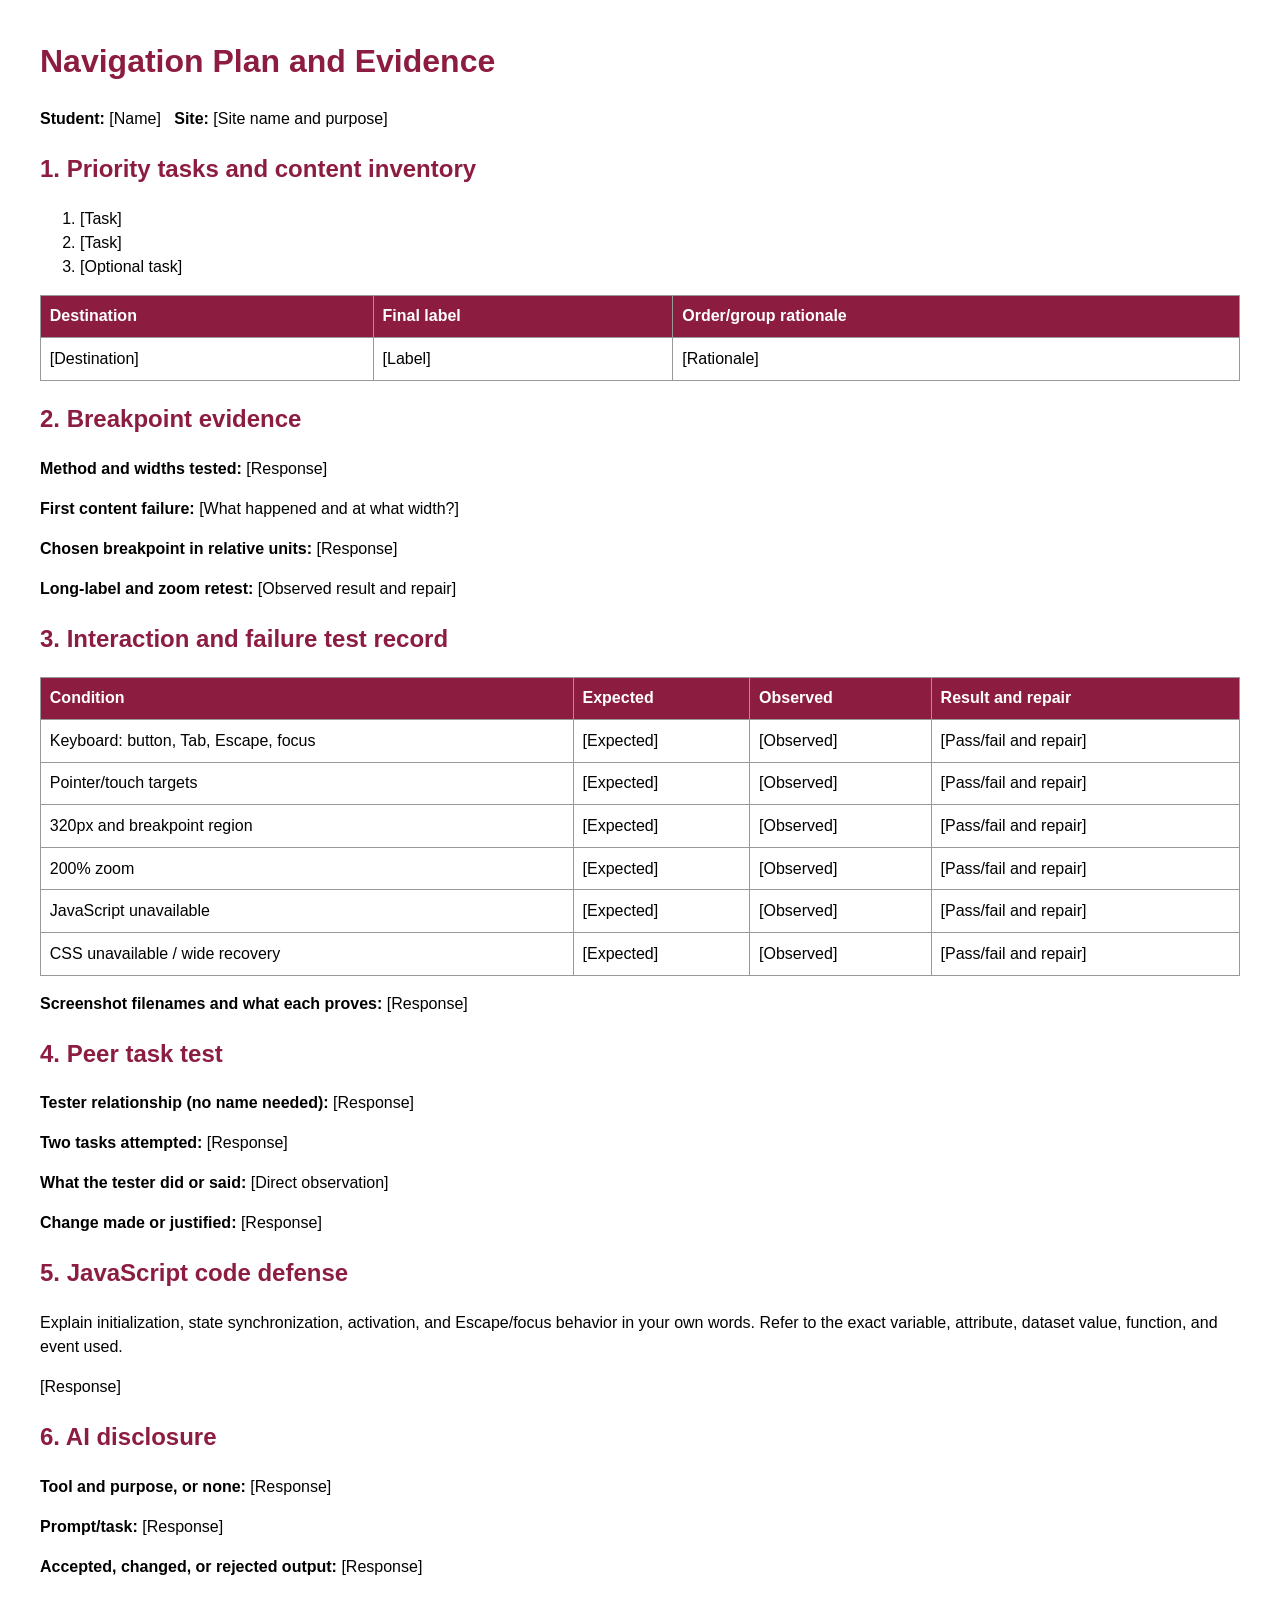
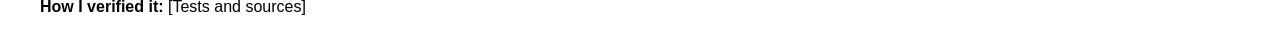
==== navigation-plan.html @ 4530fa88 "intial commit" ====
<!doctype html>
<html lang="en">
  <head>
    <meta charset="utf-8" />
    <title>Navigation Plan and Evidence</title>
    <style>
      body {
        max-width: 75rem;
        margin: auto;
        padding: 1rem;
        font:
          1rem/1.5 Arial,
          sans-serif;
      }
      h1,
      h2 {
        color: #8c1d40;
      }
      table {
        width: 100%;
        border-collapse: collapse;
      }
      th,
      td {
        border: 1px solid #999;
        padding: 0.55rem;
        text-align: left;
        vertical-align: top;
      }
      th {
        background: #8c1d40;
        color: #fff;
      }
    </style>
  </head>
  <body>
    <h1>Navigation Plan and Evidence</h1>
    <p>
      <strong>Student:</strong> [Name] &nbsp; <strong>Site:</strong> [Site name
      and purpose]
    </p>
    <h2>1. Priority tasks and content inventory</h2>
    <ol>
      <li>[Task]</li>
      <li>[Task]</li>
      <li>[Optional task]</li>
    </ol>
    <table>
      <tr>
        <th>Destination</th>
        <th>Final label</th>
        <th>Order/group rationale</th>
      </tr>
      <tr>
        <td>[Destination]</td>
        <td>[Label]</td>
        <td>[Rationale]</td>
      </tr>
    </table>
    <h2>2. Breakpoint evidence</h2>
    <p><strong>Method and widths tested:</strong> [Response]</p>
    <p>
      <strong>First content failure:</strong> [What happened and at what width?]
    </p>
    <p><strong>Chosen breakpoint in relative units:</strong> [Response]</p>
    <p>
      <strong>Long-label and zoom retest:</strong> [Observed result and repair]
    </p>
    <h2>3. Interaction and failure test record</h2>
    <table>
      <tr>
        <th>Condition</th>
        <th>Expected</th>
        <th>Observed</th>
        <th>Result and repair</th>
      </tr>
      <tr>
        <td>Keyboard: button, Tab, Escape, focus</td>
        <td>[Expected]</td>
        <td>[Observed]</td>
        <td>[Pass/fail and repair]</td>
      </tr>
      <tr>
        <td>Pointer/touch targets</td>
        <td>[Expected]</td>
        <td>[Observed]</td>
        <td>[Pass/fail and repair]</td>
      </tr>
      <tr>
        <td>320px and breakpoint region</td>
        <td>[Expected]</td>
        <td>[Observed]</td>
        <td>[Pass/fail and repair]</td>
      </tr>
      <tr>
        <td>200% zoom</td>
        <td>[Expected]</td>
        <td>[Observed]</td>
        <td>[Pass/fail and repair]</td>
      </tr>
      <tr>
        <td>JavaScript unavailable</td>
        <td>[Expected]</td>
        <td>[Observed]</td>
        <td>[Pass/fail and repair]</td>
      </tr>
      <tr>
        <td>CSS unavailable / wide recovery</td>
        <td>[Expected]</td>
        <td>[Observed]</td>
        <td>[Pass/fail and repair]</td>
      </tr>
    </table>
    <p>
      <strong>Screenshot filenames and what each proves:</strong> [Response]
    </p>
    <h2>4. Peer task test</h2>
    <p><strong>Tester relationship (no name needed):</strong> [Response]</p>
    <p><strong>Two tasks attempted:</strong> [Response]</p>
    <p><strong>What the tester did or said:</strong> [Direct observation]</p>
    <p><strong>Change made or justified:</strong> [Response]</p>
    <h2>5. JavaScript code defense</h2>
    <p>
      Explain initialization, state synchronization, activation, and
      Escape/focus behavior in your own words. Refer to the exact variable,
      attribute, dataset value, function, and event used.
    </p>
    <p>[Response]</p>
    <h2>6. AI disclosure</h2>
    <p><strong>Tool and purpose, or none:</strong> [Response]</p>
    <p><strong>Prompt/task:</strong> [Response]</p>
    <p><strong>Accepted, changed, or rejected output:</strong> [Response]</p>
    <p><strong>How I verified it:</strong> [Tests and sources]</p>
  </body>
</html>
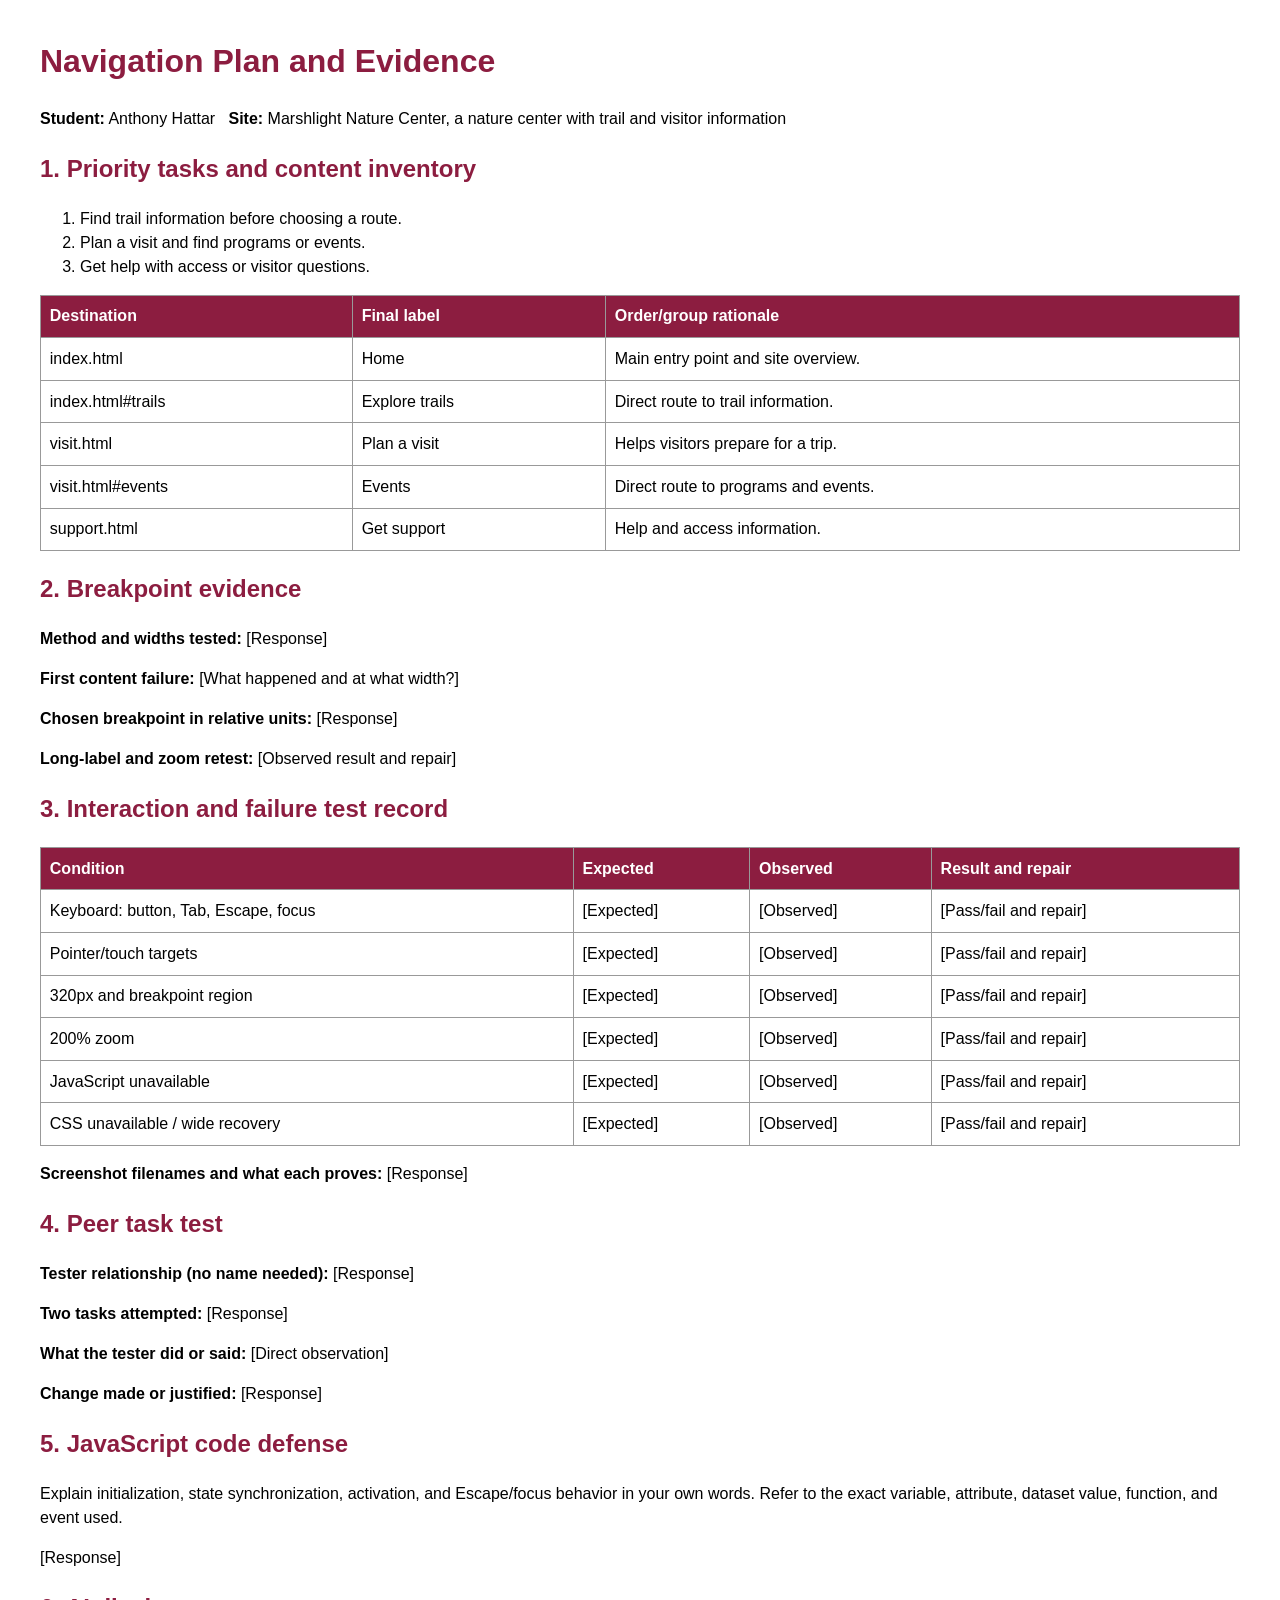
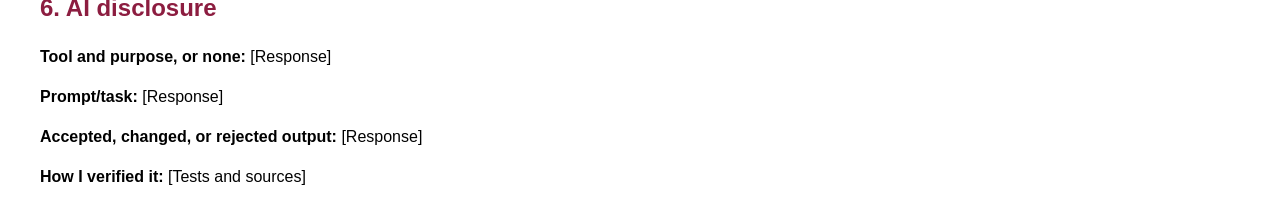
==== commit 6c668694: "nav plan update" ====
--- a/navigation-plan.html
+++ b/navigation-plan.html
@@ -36,14 +36,15 @@
   <body>
     <h1>Navigation Plan and Evidence</h1>
     <p>
-      <strong>Student:</strong> [Name] &nbsp; <strong>Site:</strong> [Site name
-      and purpose]
+      <strong>Student:</strong> Anthony Hattar &nbsp;
+      <strong>Site:</strong> Marshlight Nature Center, a nature center with
+      trail and visitor information
     </p>
     <h2>1. Priority tasks and content inventory</h2>
     <ol>
-      <li>[Task]</li>
-      <li>[Task]</li>
-      <li>[Optional task]</li>
+      <li>Find trail information before choosing a route.</li>
+      <li>Plan a visit and find programs or events.</li>
+      <li>Get help with access or visitor questions.</li>
     </ol>
     <table>
       <tr>
@@ -52,9 +53,29 @@
         <th>Order/group rationale</th>
       </tr>
       <tr>
-        <td>[Destination]</td>
-        <td>[Label]</td>
-        <td>[Rationale]</td>
+        <td>index.html</td>
+        <td>Home</td>
+        <td>Main entry point and site overview.</td>
+      </tr>
+      <tr>
+        <td>index.html#trails</td>
+        <td>Explore trails</td>
+        <td>Direct route to trail information.</td>
+      </tr>
+      <tr>
+        <td>visit.html</td>
+        <td>Plan a visit</td>
+        <td>Helps visitors prepare for a trip.</td>
+      </tr>
+      <tr>
+        <td>visit.html#events</td>
+        <td>Events</td>
+        <td>Direct route to programs and events.</td>
+      </tr>
+      <tr>
+        <td>support.html</td>
+        <td>Get support</td>
+        <td>Help and access information.</td>
       </tr>
     </table>
     <h2>2. Breakpoint evidence</h2>
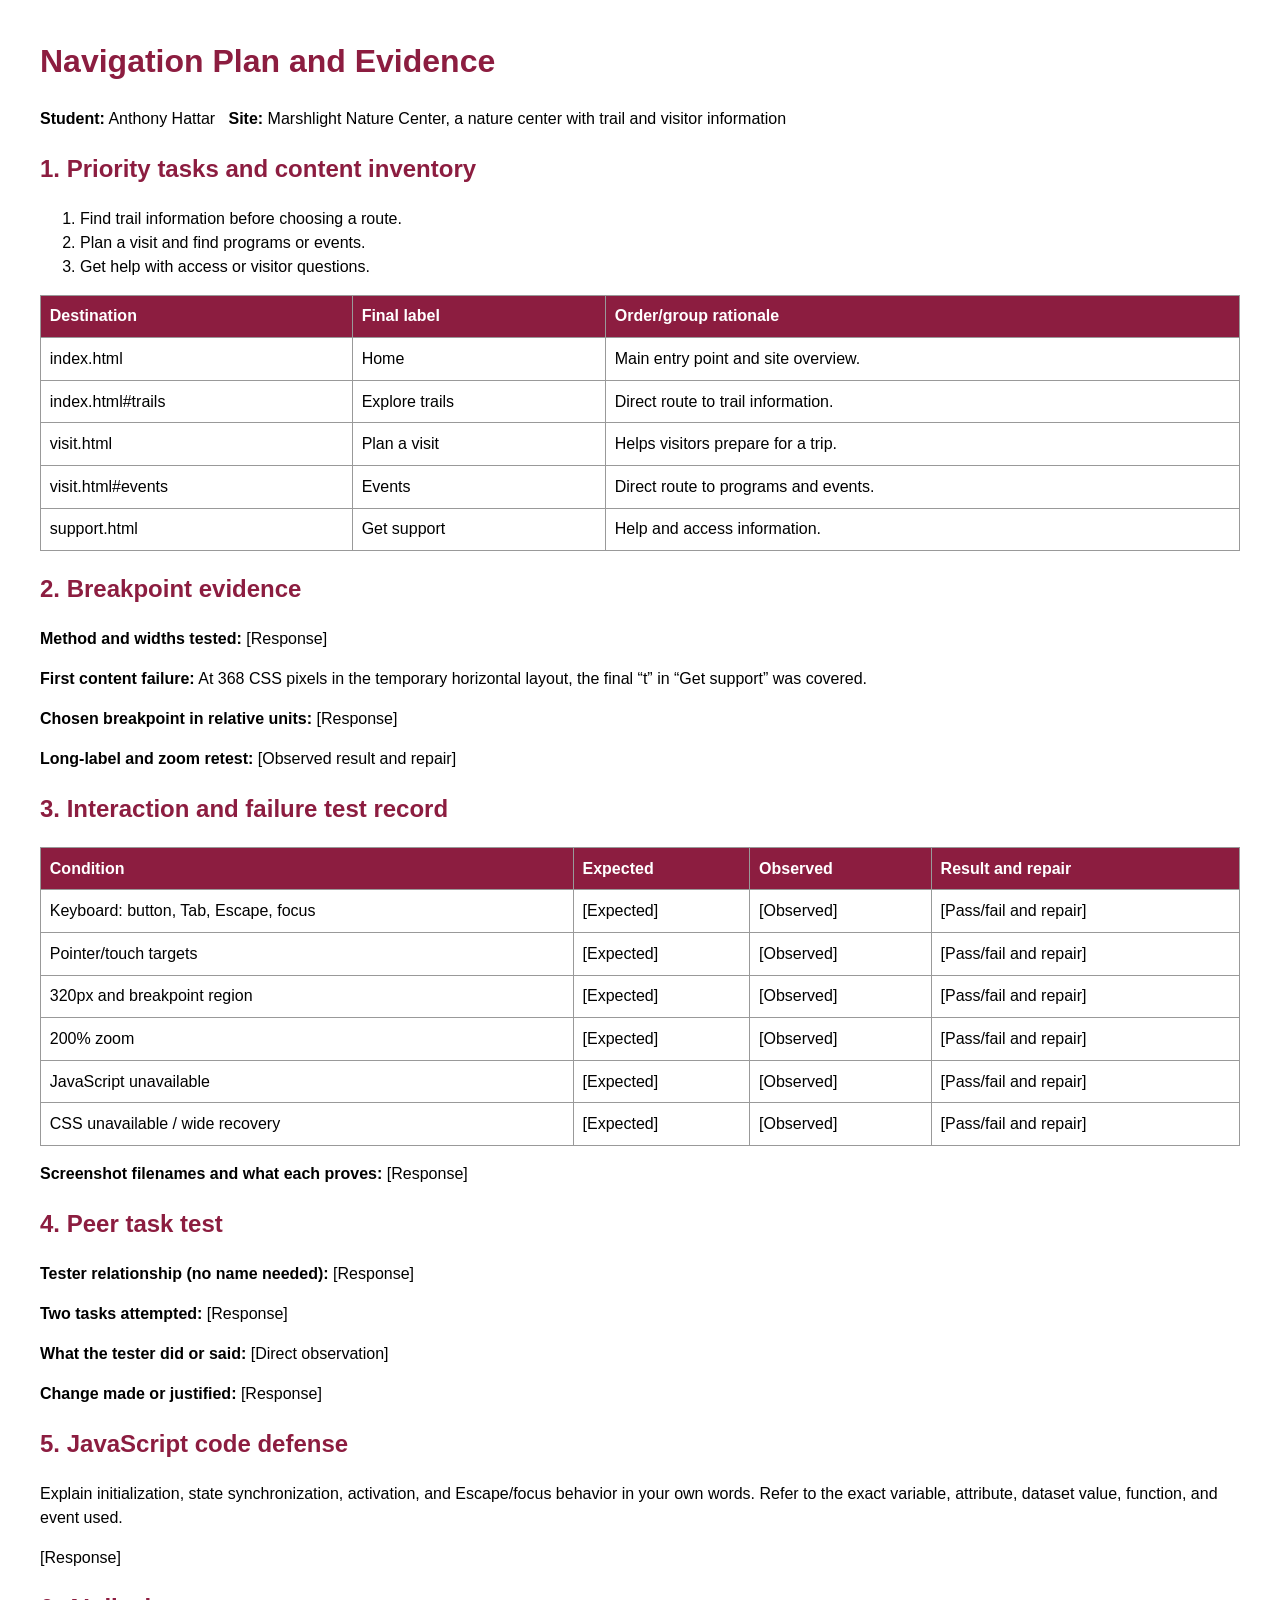
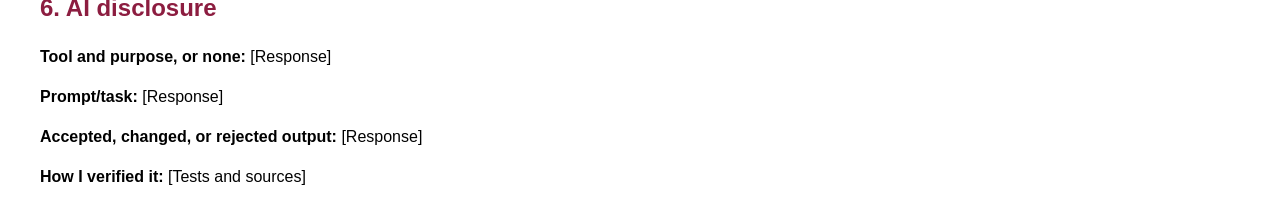
==== commit b056a08c: "Add flexbox navigation styling and record fit test" ====
--- a/navigation-plan.html
+++ b/navigation-plan.html
@@ -81,7 +81,8 @@
     <h2>2. Breakpoint evidence</h2>
     <p><strong>Method and widths tested:</strong> [Response]</p>
     <p>
-      <strong>First content failure:</strong> [What happened and at what width?]
+      <strong>First content failure:</strong> At 368 CSS pixels in the temporary
+      horizontal layout, the final “t” in “Get support” was covered.
     </p>
     <p><strong>Chosen breakpoint in relative units:</strong> [Response]</p>
     <p>
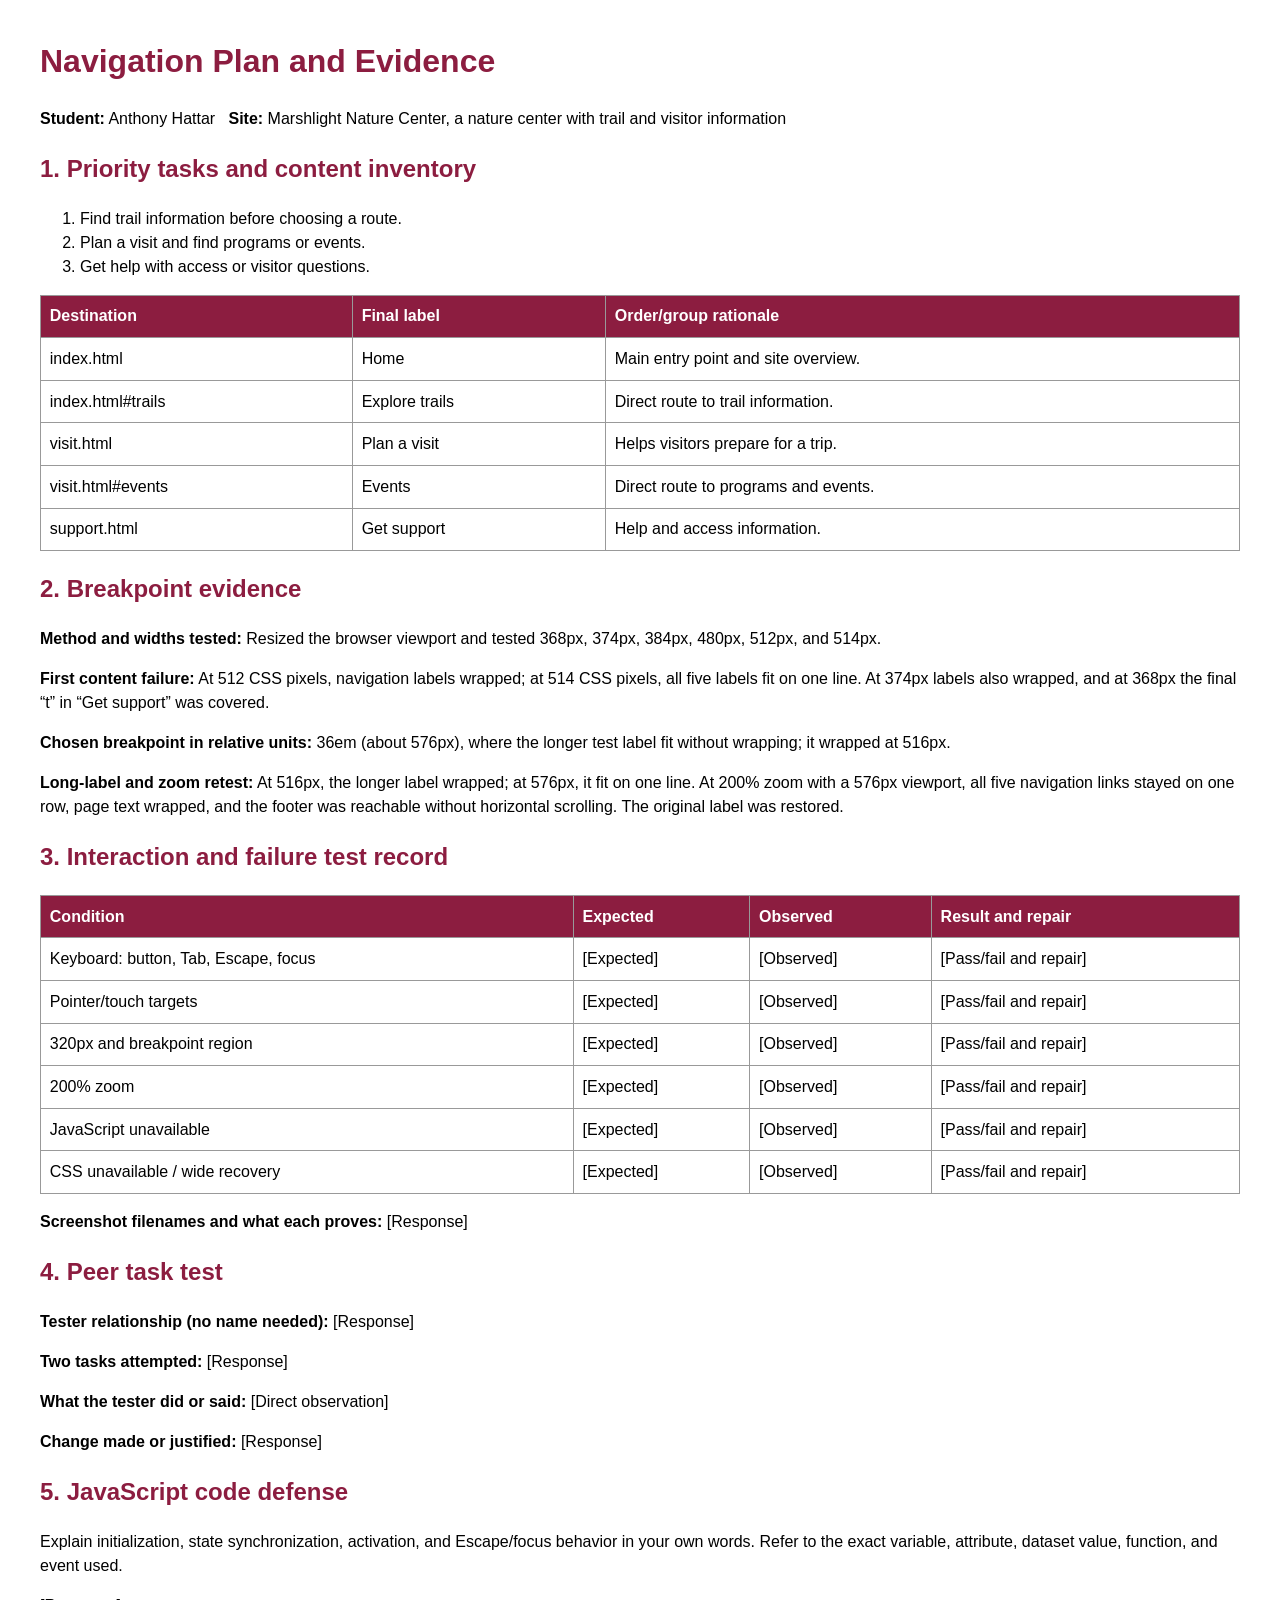
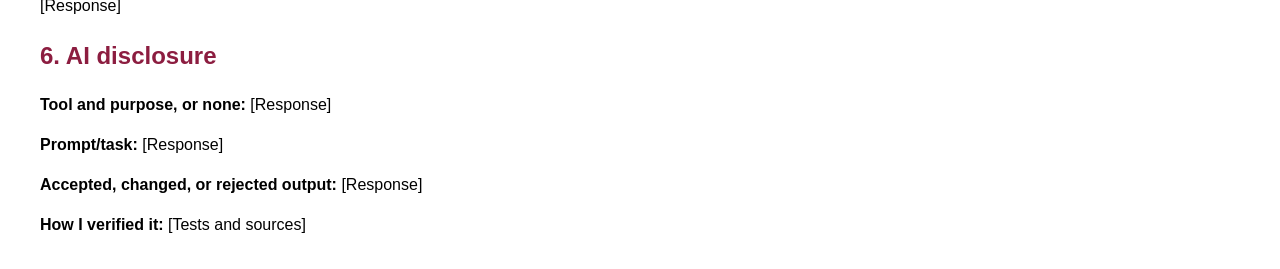
==== commit 9716c52d: "Set evidence-based responsive navigation breakpoint Use flexbox for the navigation layout, switch to" ====
--- a/navigation-plan.html
+++ b/navigation-plan.html
@@ -79,14 +79,26 @@
       </tr>
     </table>
     <h2>2. Breakpoint evidence</h2>
-    <p><strong>Method and widths tested:</strong> [Response]</p>
     <p>
-      <strong>First content failure:</strong> At 368 CSS pixels in the temporary
-      horizontal layout, the final “t” in “Get support” was covered.
+      <strong>Method and widths tested:</strong> Resized the browser viewport
+      and tested 368px, 374px, 384px, 480px, 512px, and 514px.
     </p>
-    <p><strong>Chosen breakpoint in relative units:</strong> [Response]</p>
     <p>
-      <strong>Long-label and zoom retest:</strong> [Observed result and repair]
+      <strong>First content failure:</strong> At 512 CSS pixels, navigation
+      labels wrapped; at 514 CSS pixels, all five labels fit on one line. At
+      374px labels also wrapped, and at 368px the final “t” in “Get support”
+      was covered.
+    </p>
+    <p>
+      <strong>Chosen breakpoint in relative units:</strong> 36em (about 576px),
+      where the longer test label fit without wrapping; it wrapped at 516px.
+    </p>
+    <p>
+      <strong>Long-label and zoom retest:</strong> At 516px, the longer label
+      wrapped; at 576px, it fit on one line. At 200% zoom with a 576px viewport,
+      all five navigation links stayed on one row, page text wrapped, and the
+      footer was reachable without horizontal scrolling. The original label
+      was restored.
     </p>
     <h2>3. Interaction and failure test record</h2>
     <table>
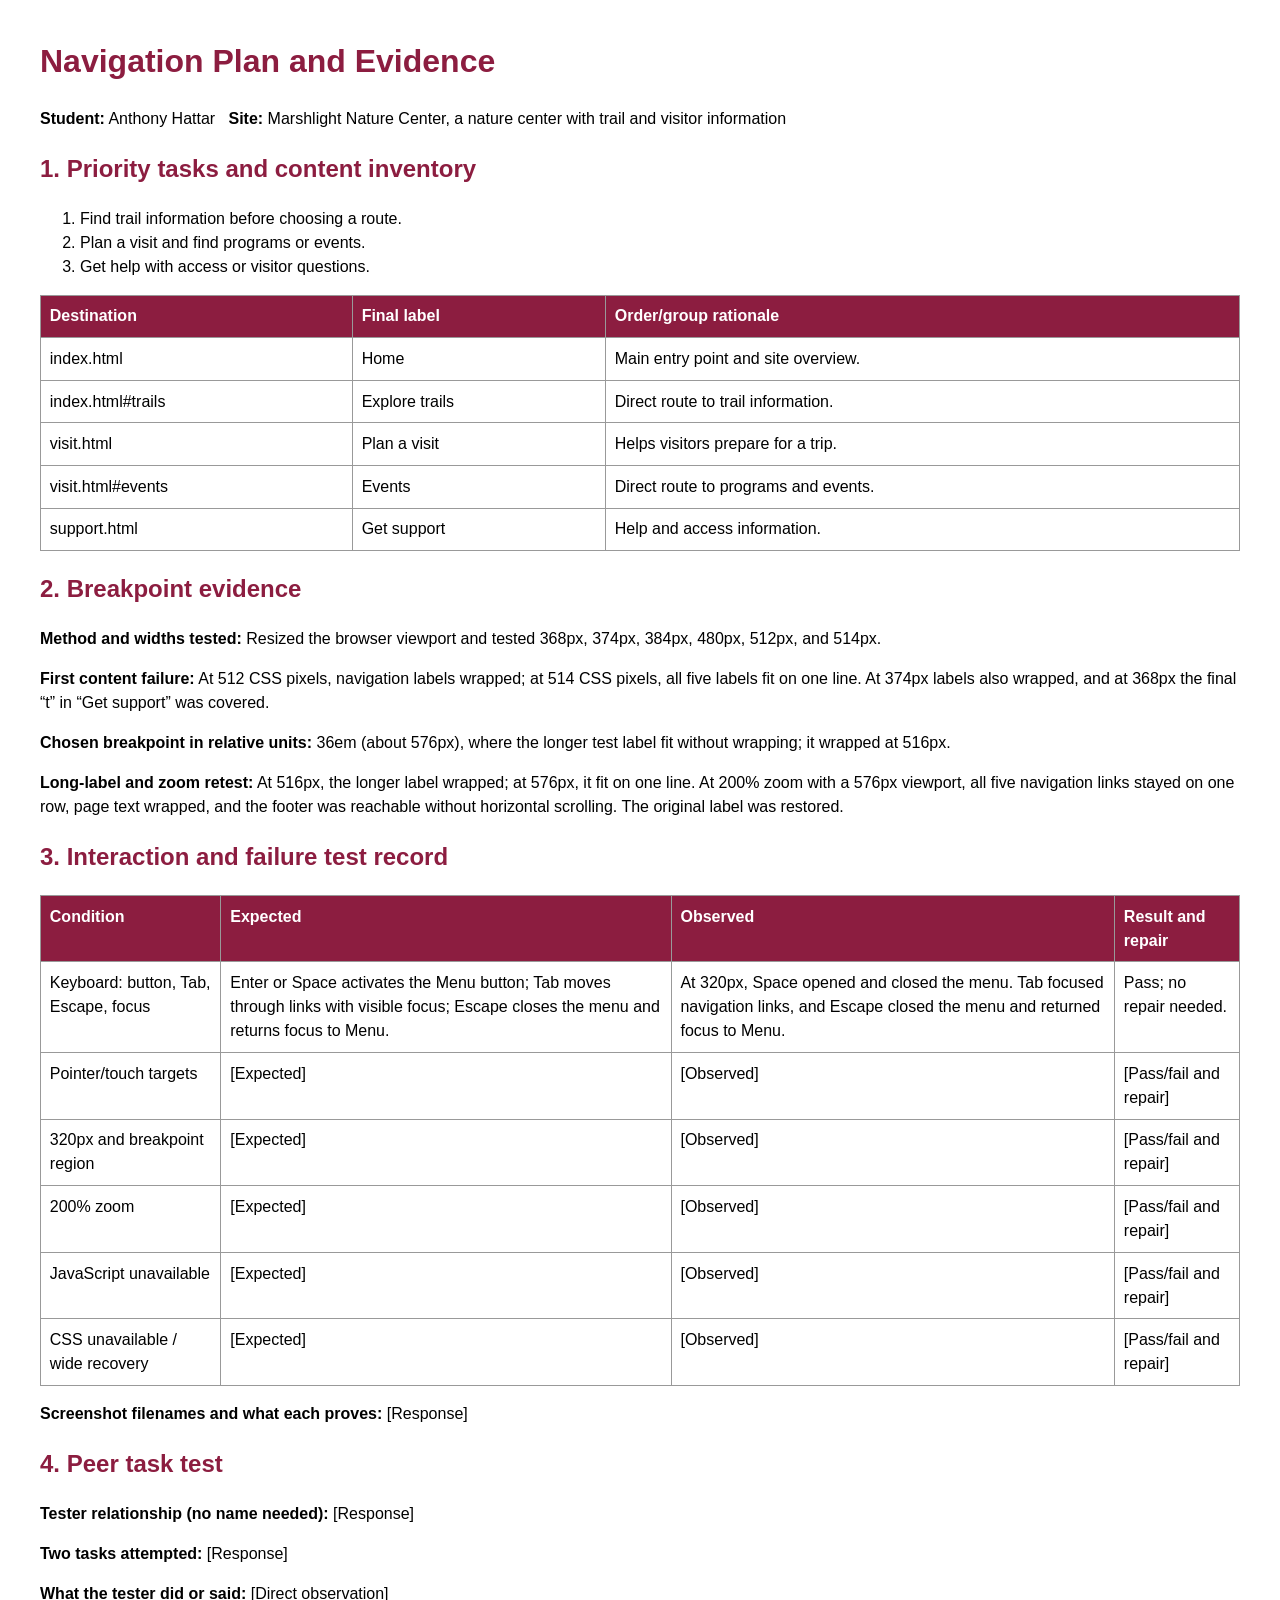
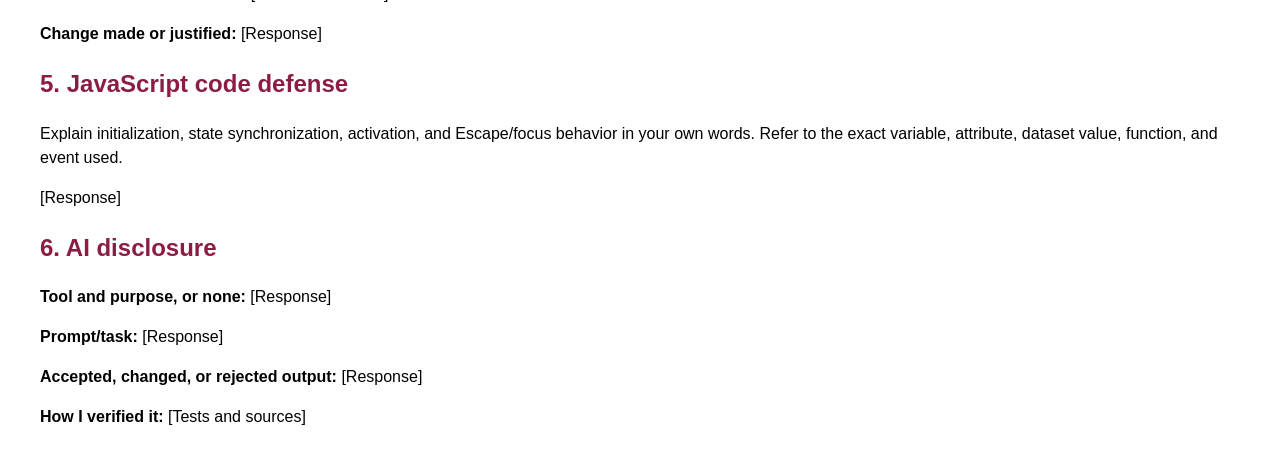
==== commit 53fd9606: "tyle navigation controls and record keyboard results Add accessible button sizing and focus styles, " ====
--- a/navigation-plan.html
+++ b/navigation-plan.html
@@ -77,7 +77,7 @@
         <td>Get support</td>
         <td>Help and access information.</td>
       </tr>
-    </table>
+    </table>                  
     <h2>2. Breakpoint evidence</h2>
     <p>
       <strong>Method and widths tested:</strong> Resized the browser viewport
@@ -110,9 +110,9 @@
       </tr>
       <tr>
         <td>Keyboard: button, Tab, Escape, focus</td>
-        <td>[Expected]</td>
-        <td>[Observed]</td>
-        <td>[Pass/fail and repair]</td>
+        <td>Enter or Space activates the Menu button; Tab moves through links with visible focus; Escape closes the menu and returns focus to Menu.</td>
+        <td>At 320px, Space opened and closed the menu. Tab focused navigation links, and Escape closed the menu and returned focus to Menu.</td>
+        <td>Pass; no repair needed.</td>
       </tr>
       <tr>
         <td>Pointer/touch targets</td>
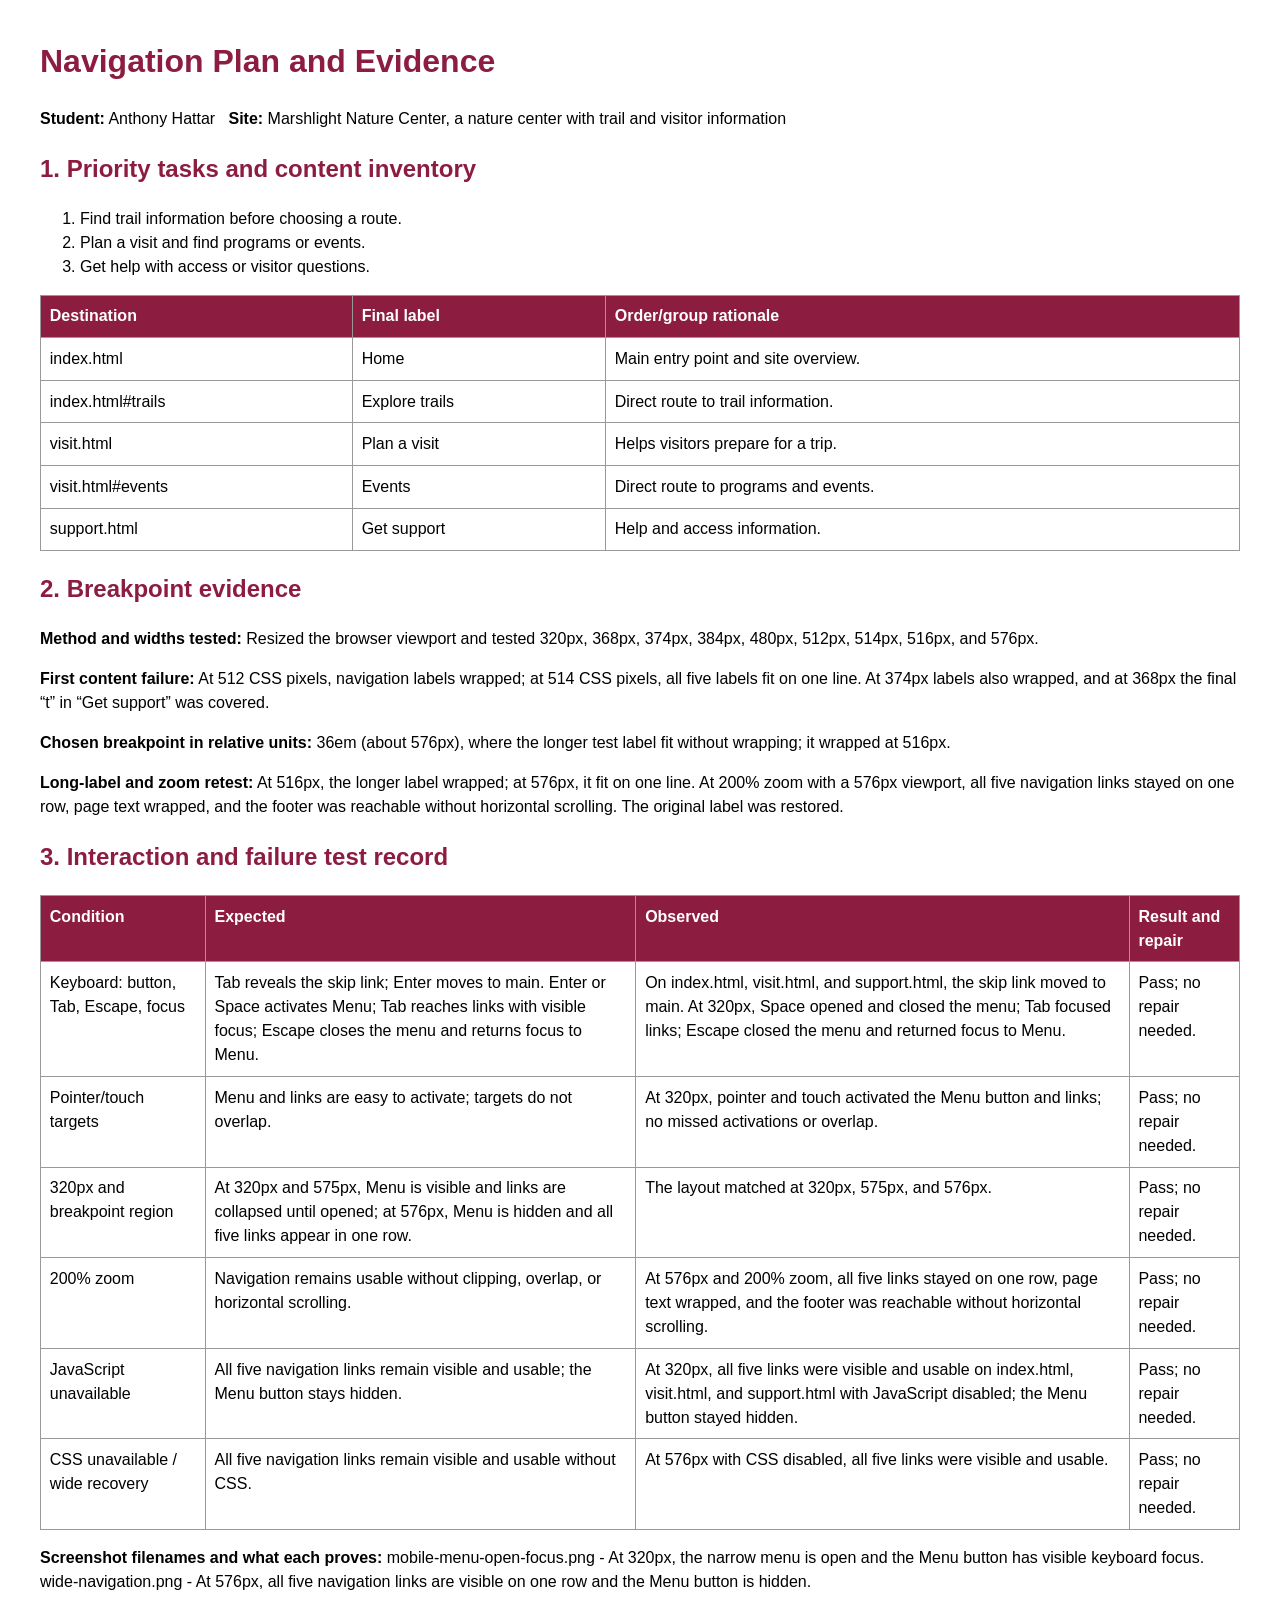
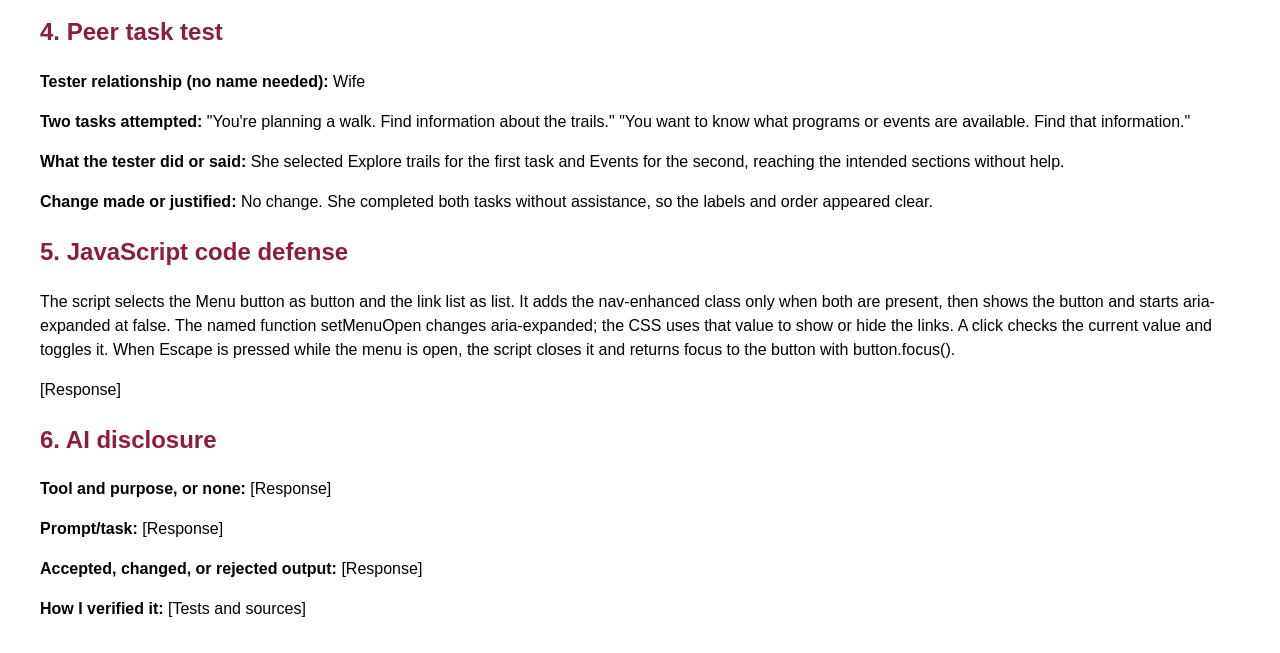
==== commit 8ffc68a7: "omplete navigation evidence and add screenshots Record responsive, keyboard, pointer/touch, zoom, fa" ====
--- a/navigation-plan.html
+++ b/navigation-plan.html
@@ -77,17 +77,18 @@
         <td>Get support</td>
         <td>Help and access information.</td>
       </tr>
-    </table>                  
+    </table>
     <h2>2. Breakpoint evidence</h2>
     <p>
       <strong>Method and widths tested:</strong> Resized the browser viewport
-      and tested 368px, 374px, 384px, 480px, 512px, and 514px.
+      and tested 320px, 368px, 374px, 384px, 480px, 512px, 514px, 516px, and
+      576px.
     </p>
     <p>
       <strong>First content failure:</strong> At 512 CSS pixels, navigation
       labels wrapped; at 514 CSS pixels, all five labels fit on one line. At
-      374px labels also wrapped, and at 368px the final “t” in “Get support”
-      was covered.
+      374px labels also wrapped, and at 368px the final “t” in “Get support” was
+      covered.
     </p>
     <p>
       <strong>Chosen breakpoint in relative units:</strong> 36em (about 576px),
@@ -97,8 +98,8 @@
       <strong>Long-label and zoom retest:</strong> At 516px, the longer label
       wrapped; at 576px, it fit on one line. At 200% zoom with a 576px viewport,
       all five navigation links stayed on one row, page text wrapped, and the
-      footer was reachable without horizontal scrolling. The original label
-      was restored.
+      footer was reachable without horizontal scrolling. The original label was
+      restored.
     </p>
     <h2>3. Interaction and failure test record</h2>
     <table>
@@ -110,54 +111,104 @@
       </tr>
       <tr>
         <td>Keyboard: button, Tab, Escape, focus</td>
-        <td>Enter or Space activates the Menu button; Tab moves through links with visible focus; Escape closes the menu and returns focus to Menu.</td>
-        <td>At 320px, Space opened and closed the menu. Tab focused navigation links, and Escape closed the menu and returned focus to Menu.</td>
+        <td>
+          Tab reveals the skip link; Enter moves to main. Enter or Space
+          activates Menu; Tab reaches links with visible focus; Escape closes
+          the menu and returns focus to Menu.
+        </td>
+        <td>
+          On index.html, visit.html, and support.html, the skip link moved to
+          main. At 320px, Space opened and closed the menu; Tab focused links;
+          Escape closed the menu and returned focus to Menu.
+        </td>
         <td>Pass; no repair needed.</td>
       </tr>
       <tr>
         <td>Pointer/touch targets</td>
-        <td>[Expected]</td>
-        <td>[Observed]</td>
-        <td>[Pass/fail and repair]</td>
+        <td>Menu and links are easy to activate; targets do not overlap.</td>
+        <td>
+          At 320px, pointer and touch activated the Menu button and links; no
+          missed activations or overlap.
+        </td>
+        <td>Pass; no repair needed.</td>
       </tr>
       <tr>
         <td>320px and breakpoint region</td>
-        <td>[Expected]</td>
-        <td>[Observed]</td>
-        <td>[Pass/fail and repair]</td>
+        <td>
+          At 320px and 575px, Menu is visible and links are collapsed until
+          opened; at 576px, Menu is hidden and all five links appear in one row.
+        </td>
+        <td>The layout matched at 320px, 575px, and 576px.</td>
+        <td>Pass; no repair needed.</td>
       </tr>
       <tr>
         <td>200% zoom</td>
-        <td>[Expected]</td>
-        <td>[Observed]</td>
-        <td>[Pass/fail and repair]</td>
+        <td>
+          Navigation remains usable without clipping, overlap, or horizontal
+          scrolling.
+        </td>
+        <td>
+          At 576px and 200% zoom, all five links stayed on one row, page text
+          wrapped, and the footer was reachable without horizontal scrolling.
+        </td>
+        <td>Pass; no repair needed.</td>
       </tr>
       <tr>
         <td>JavaScript unavailable</td>
-        <td>[Expected]</td>
-        <td>[Observed]</td>
-        <td>[Pass/fail and repair]</td>
+        <td>
+          All five navigation links remain visible and usable; the Menu button
+          stays hidden.
+        </td>
+        <td>
+          At 320px, all five links were visible and usable on index.html,
+          visit.html, and support.html with JavaScript disabled; the Menu button
+          stayed hidden.
+        </td>
+        <td>Pass; no repair needed.</td>
       </tr>
       <tr>
         <td>CSS unavailable / wide recovery</td>
-        <td>[Expected]</td>
-        <td>[Observed]</td>
-        <td>[Pass/fail and repair]</td>
+        <td>
+          All five navigation links remain visible and usable without CSS.
+        </td>
+        <td>
+          At 576px with CSS disabled, all five links were visible and usable.
+        </td>
+        <td>Pass; no repair needed.</td>
       </tr>
     </table>
     <p>
-      <strong>Screenshot filenames and what each proves:</strong> [Response]
+      <strong>Screenshot filenames and what each proves:</strong>
+      mobile-menu-open-focus.png - At 320px, the narrow menu is open and the
+      Menu button has visible keyboard focus. wide-navigation.png - At 576px,
+      all five navigation links are visible on one row and the Menu button is
+      hidden.
     </p>
     <h2>4. Peer task test</h2>
-    <p><strong>Tester relationship (no name needed):</strong> [Response]</p>
-    <p><strong>Two tasks attempted:</strong> [Response]</p>
-    <p><strong>What the tester did or said:</strong> [Direct observation]</p>
-    <p><strong>Change made or justified:</strong> [Response]</p>
+    <p><strong>Tester relationship (no name needed):</strong> Wife</p>
+    <p>
+      <strong>Two tasks attempted:</strong> "You're planning a walk. Find
+      information about the trails." "You want to know what programs or events
+      are available. Find that information."
+    </p>
+    <p>
+      <strong>What the tester did or said:</strong> She selected Explore trails
+      for the first task and Events for the second, reaching the intended
+      sections without help.
+    </p>
+    <p>
+      <strong>Change made or justified:</strong> No change. She completed both
+      tasks without assistance, so the labels and order appeared clear.
+    </p>
     <h2>5. JavaScript code defense</h2>
     <p>
-      Explain initialization, state synchronization, activation, and
-      Escape/focus behavior in your own words. Refer to the exact variable,
-      attribute, dataset value, function, and event used.
+      The script selects the Menu button as button and the link list as list. It
+      adds the nav-enhanced class only when both are present, then shows the
+      button and starts aria-expanded at false. The named function setMenuOpen
+      changes aria-expanded; the CSS uses that value to show or hide the links.
+      A click checks the current value and toggles it. When Escape is pressed
+      while the menu is open, the script closes it and returns focus to the
+      button with button.focus().
     </p>
     <p>[Response]</p>
     <h2>6. AI disclosure</h2>
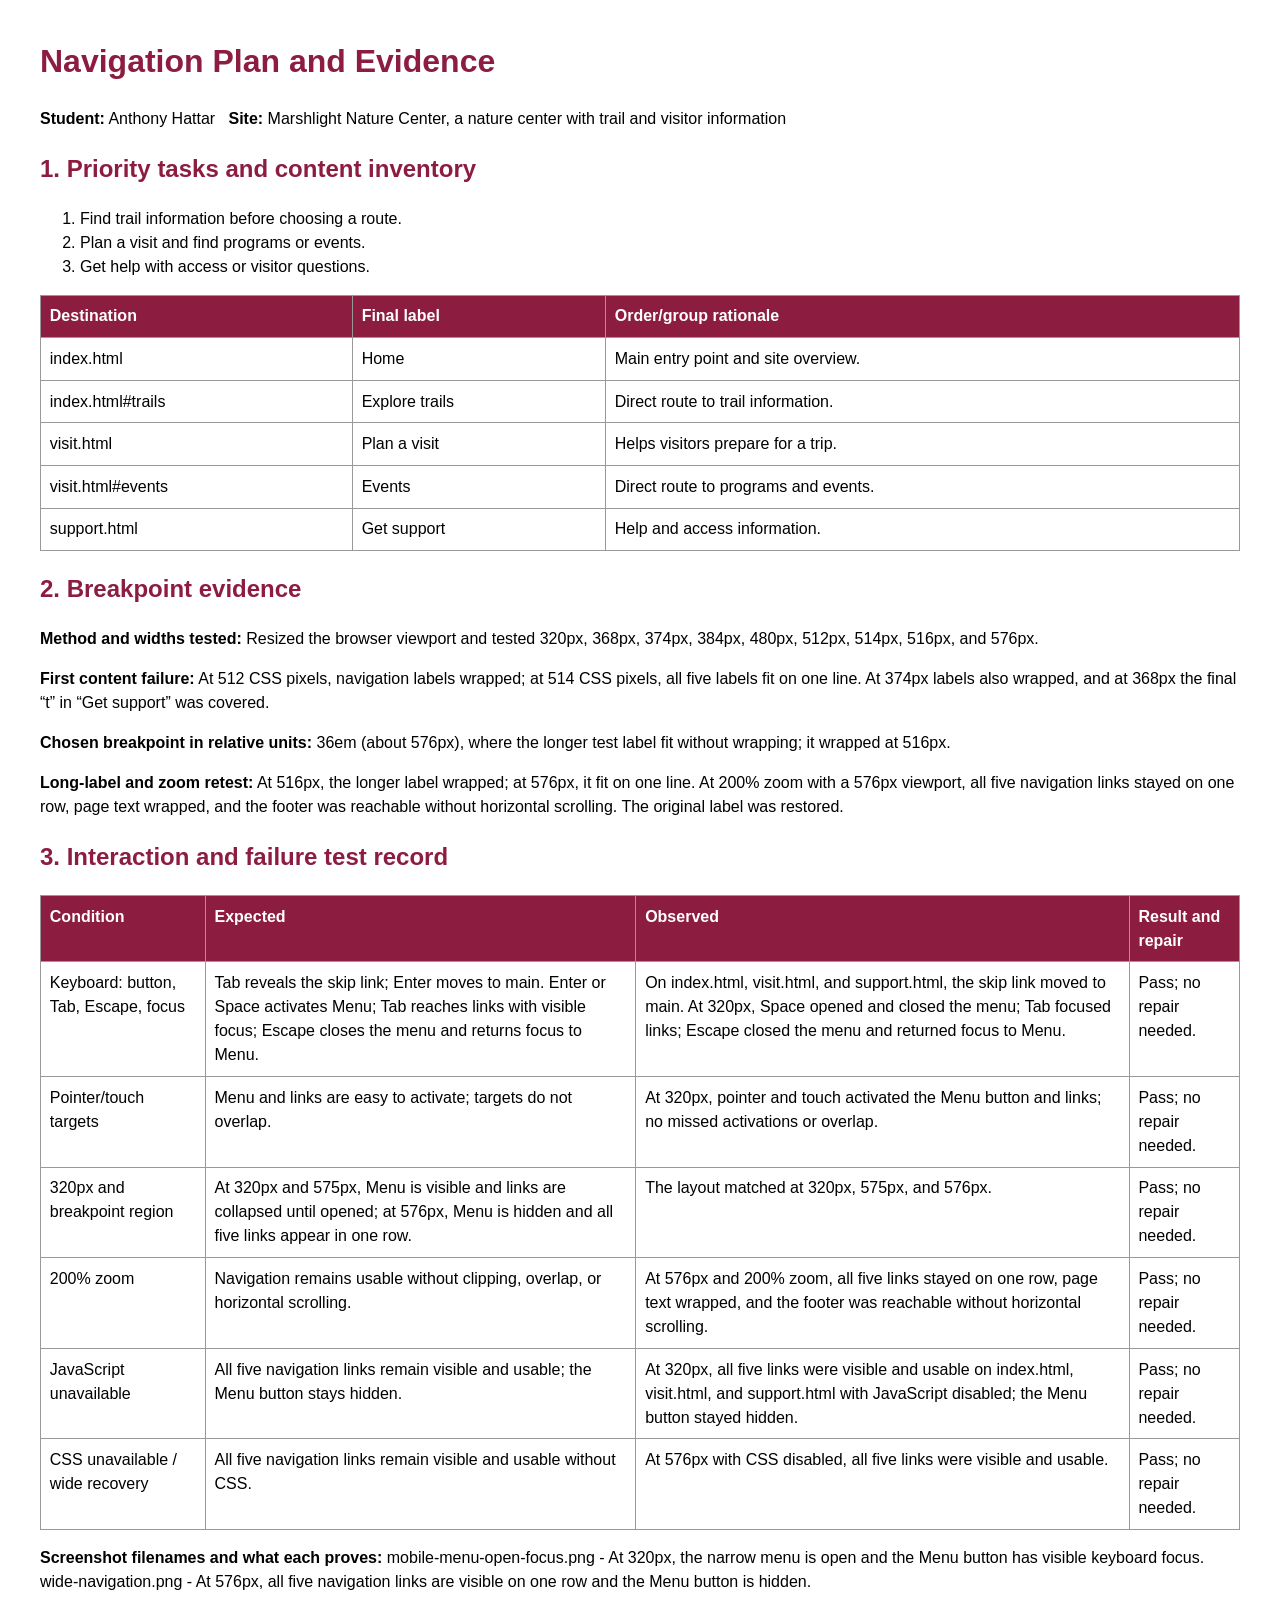
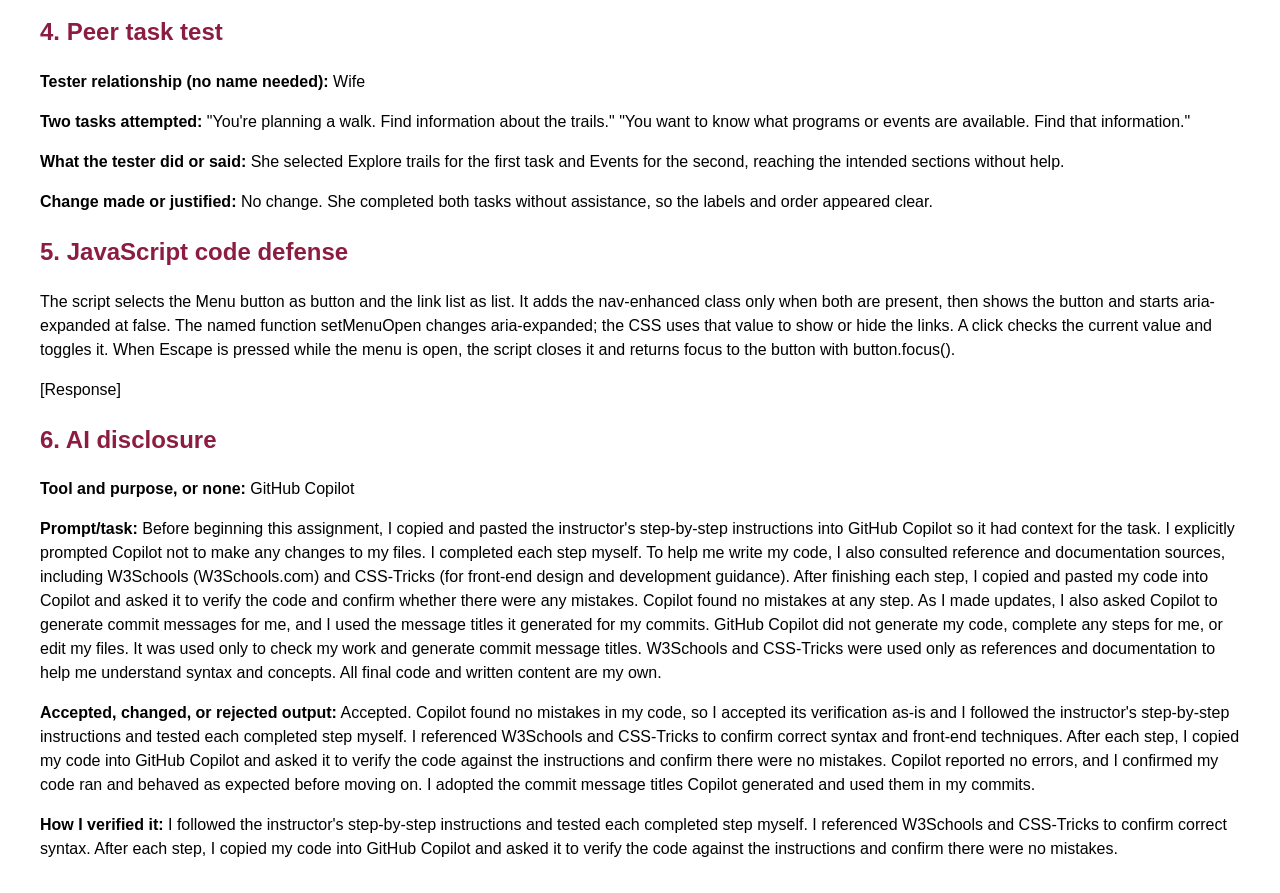
==== commit f9d8f171: "Update navigation-plan.html" ====
--- a/navigation-plan.html
+++ b/navigation-plan.html
@@ -212,9 +212,43 @@
     </p>
     <p>[Response]</p>
     <h2>6. AI disclosure</h2>
-    <p><strong>Tool and purpose, or none:</strong> [Response]</p>
-    <p><strong>Prompt/task:</strong> [Response]</p>
-    <p><strong>Accepted, changed, or rejected output:</strong> [Response]</p>
-    <p><strong>How I verified it:</strong> [Tests and sources]</p>
+    <p><strong>Tool and purpose, or none:</strong> GitHub Copilot</p>
+    <p>
+      <strong>Prompt/task:</strong> Before beginning this assignment, I copied
+      and pasted the instructor's step-by-step instructions into GitHub Copilot
+      so it had context for the task. I explicitly prompted Copilot not to make
+      any changes to my files. I completed each step myself. To help me write my
+      code, I also consulted reference and documentation sources, including
+      W3Schools (W3Schools.com) and CSS-Tricks (for front-end design and
+      development guidance). After finishing each step, I copied and pasted my
+      code into Copilot and asked it to verify the code and confirm whether
+      there were any mistakes. Copilot found no mistakes at any step. As I made
+      updates, I also asked Copilot to generate commit messages for me, and I
+      used the message titles it generated for my commits. GitHub Copilot did
+      not generate my code, complete any steps for me, or edit my files. It was
+      used only to check my work and generate commit message titles. W3Schools
+      and CSS-Tricks were used only as references and documentation to help me
+      understand syntax and concepts. All final code and written content are my
+      own.
+    </p>
+    <p>
+      <strong>Accepted, changed, or rejected output:</strong> Accepted. Copilot
+      found no mistakes in my code, so I accepted its verification as-is and I
+      followed the instructor's step-by-step instructions and tested each
+      completed step myself. I referenced W3Schools and CSS-Tricks to confirm
+      correct syntax and front-end techniques. After each step, I copied my code
+      into GitHub Copilot and asked it to verify the code against the
+      instructions and confirm there were no mistakes. Copilot reported no
+      errors, and I confirmed my code ran and behaved as expected before moving
+      on. I adopted the commit message titles Copilot generated and used them in
+      my commits.
+    </p>
+    <p>
+      <strong>How I verified it:</strong> I followed the instructor's
+      step-by-step instructions and tested each completed step myself. I
+      referenced W3Schools and CSS-Tricks to confirm correct syntax. After each step, I copied my code into GitHub
+      Copilot and asked it to verify the code against the instructions and
+      confirm there were no mistakes. 
+    </p>
   </body>
 </html>
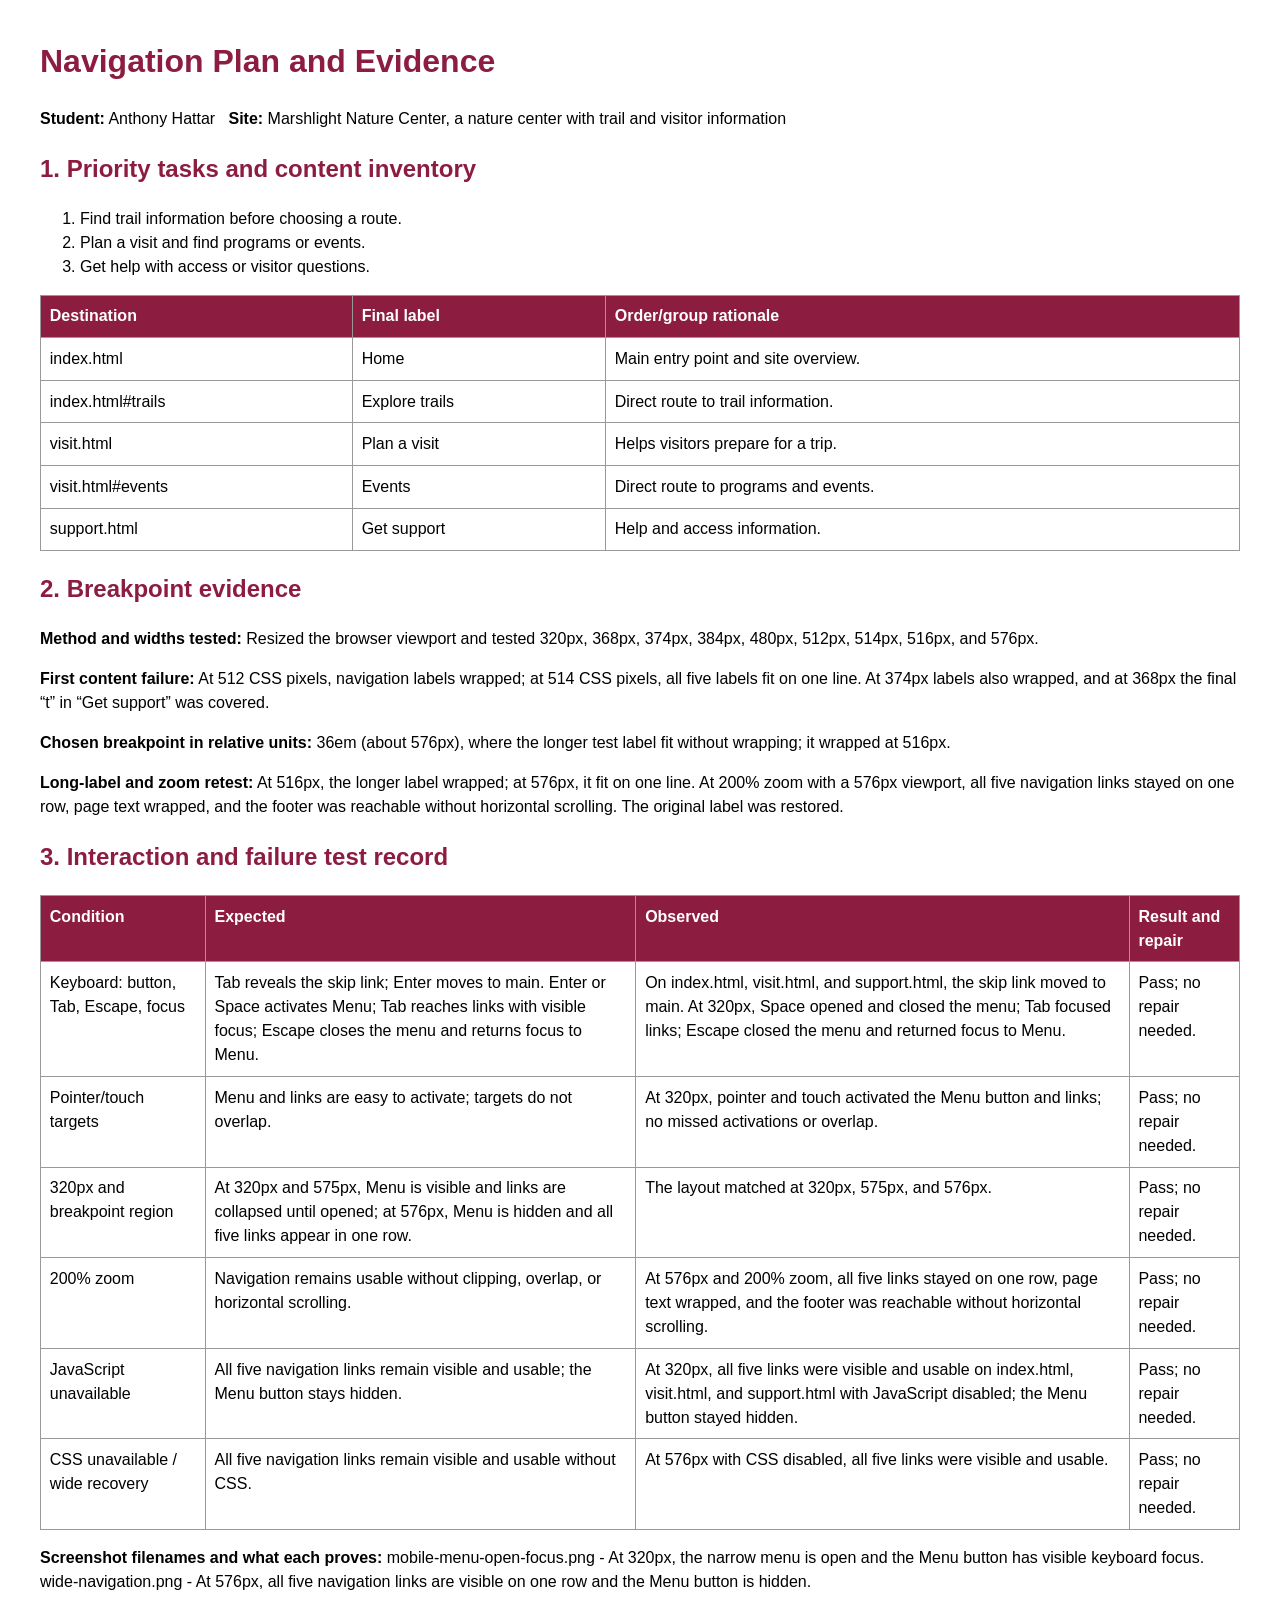
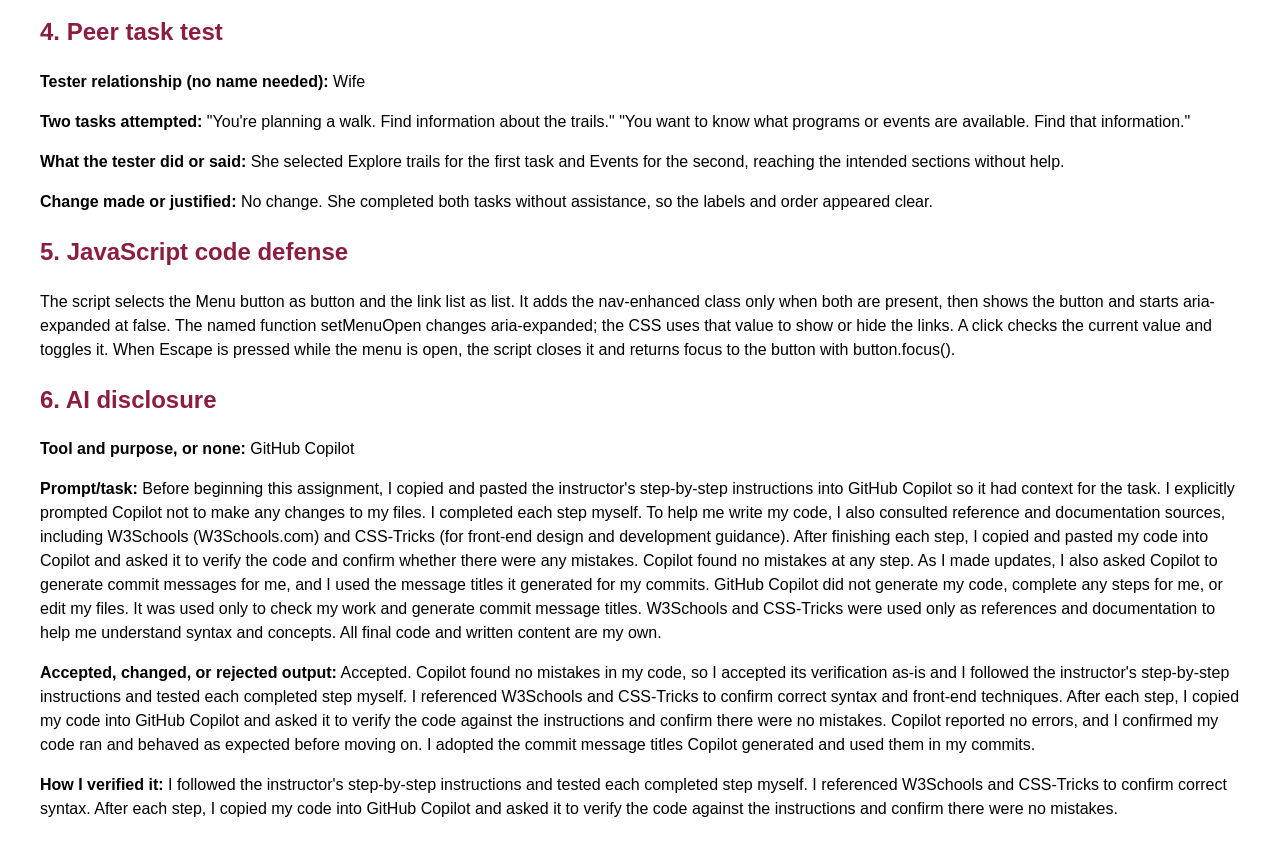
==== commit 3aa1422a: "Update navigation-plan.html" ====
--- a/navigation-plan.html
+++ b/navigation-plan.html
@@ -210,7 +210,6 @@
       while the menu is open, the script closes it and returns focus to the
       button with button.focus().
     </p>
-    <p>[Response]</p>
     <h2>6. AI disclosure</h2>
     <p><strong>Tool and purpose, or none:</strong> GitHub Copilot</p>
     <p>
